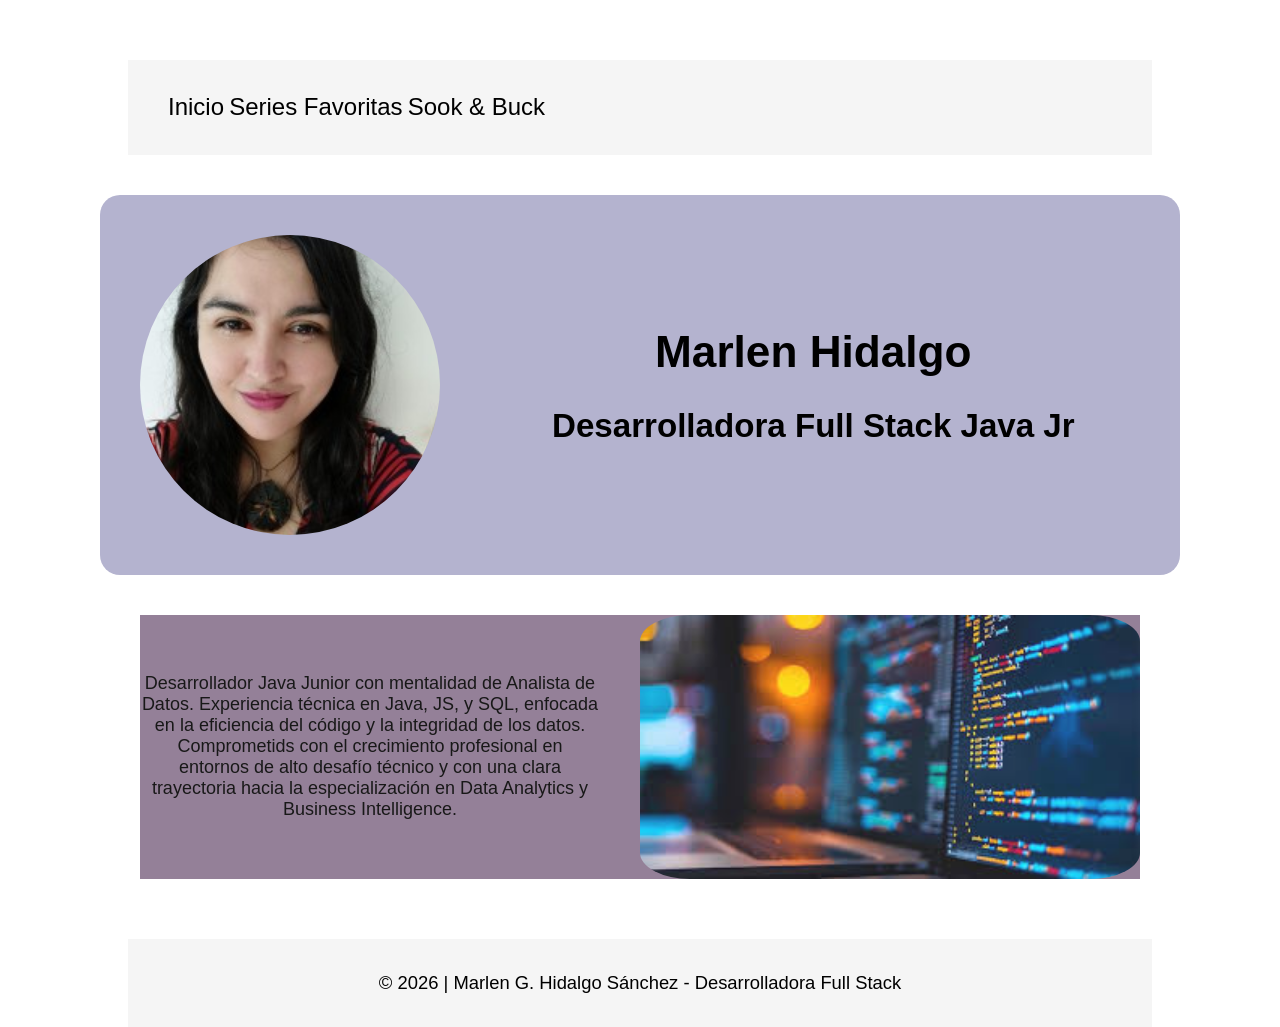
==== index.html @ c81403d4 "Pagina de inicio configurada" ====
<!DOCTYPE html>
<html lang="en">
<head>
    <meta charset="UTF-8">
    <meta name="viewport" content="width=device-width, initial-scale=1.0">
    <title>Inicio</title>
    <link rel="stylesheet" href="./styles.css">
</head>
<body>
    <a href="#main-content" class="skip-link">Skip to Main Content</a>
    <nav>
        <ul>
            <li><a href="index.html">Inicio</a></li>
            <li><a href="./SeriesFavoritas.html">Series Favoritas</a></li>
            <li><a href="./Soolk&Buck.html">Sook & Buck</a></li>
        </ul>
    </nav>

    <header id="main-content" class = grid-header>
        <img src="./assets/MAR.jpeg" alt="mi foto de perfil">
        <div class="header-text">
        <h1>Marlen Hidalgo</h1>
        <h2>Desarrolladora Full Stack Java Jr</h2>
    </div>
    </header>

     <div class = grid-sobremi class = sobre-mi>
            <p>
        Desarrollador Java Junior con mentalidad de Analista de Datos. Experiencia técnica en Java,  JS, y SQL, enfocada en la eficiencia del código y la integridad de los datos. Comprometids con el crecimiento profesional en entornos de alto desafío técnico y con una clara trayectoria hacia la especialización en Data Analytics y Business Intelligence.
        </p>
        <img src="./assets/desarrolloweb.jpeg" alt="computadora y codigo">
        </div>

    <footer>
        <p>© 2026 | Marlen G. Hidalgo Sánchez - Desarrolladora Full Stack</p>
    </footer>

</body>

</html>
---- styles.css ----
html {
  height: 100%;
  width: 100%;
}

body {
  font-family: 'Gill Sans', 'Gill Sans MT', Calibri, 'Trebuchet MS', sans-serif;
  font-size: 115%;
  margin: 0;
}

nav li{
    display: inline-block;
    font-size: x-large;
}

nav a{
    text-decoration: none;
    color:inherit
}

nav a:hover {
    text-decoration: underline;
}

nav{
  background-color: rgb(245, 245, 245);
  width: 80%;
  margin: 60px auto 20px auto;
  padding: 15px 0;
  text-align: left;
  gap: 80px;
}

.grid-header {
    display: grid;
    grid-template-columns: 1fr 2fr;
    align-items: center;
    gap: 20px;
    text-align: center;
    font-size: larger;

    background-color: #b4b3cf;
    border-radius: 20px;
    padding: 40px;

    max-width: 1000px;
    margin: 40px auto;
}

.grid-header img {
    width: 300px;
    border-radius: 50%;
    font-size: larger;
}

.grid-sobremi{
    display: grid;
    grid-template-columns: 2fr 1fr;
    gap: 40px;
    align-items: center;
    margin: black 1px;
    background-color: rgb(137, 115, 141);
    opacity: 90%;
    text-align: center;
    font-size: large;


    max-width: 1000px;
    max-height: 800px;
    margin: 20px auto;
}

.grid-sobremi img{
    width: 500px;
    border-radius: 10%;
    font-size: larger;
}

footer{
  background-color: rgb(245, 245, 245);
  width: 80%;
  margin: 60px auto 20px auto;
  padding: 15px 0;
  text-align: center;
}

.skip-link {
    position: absolute;
    top: -40px;
    left: 10px;
    background: black;
    color: white;
    padding: 8px 12px;
    text-decoration: none;
    z-index: 100;
}

.skip-link:focus {
    top: 10px;
}
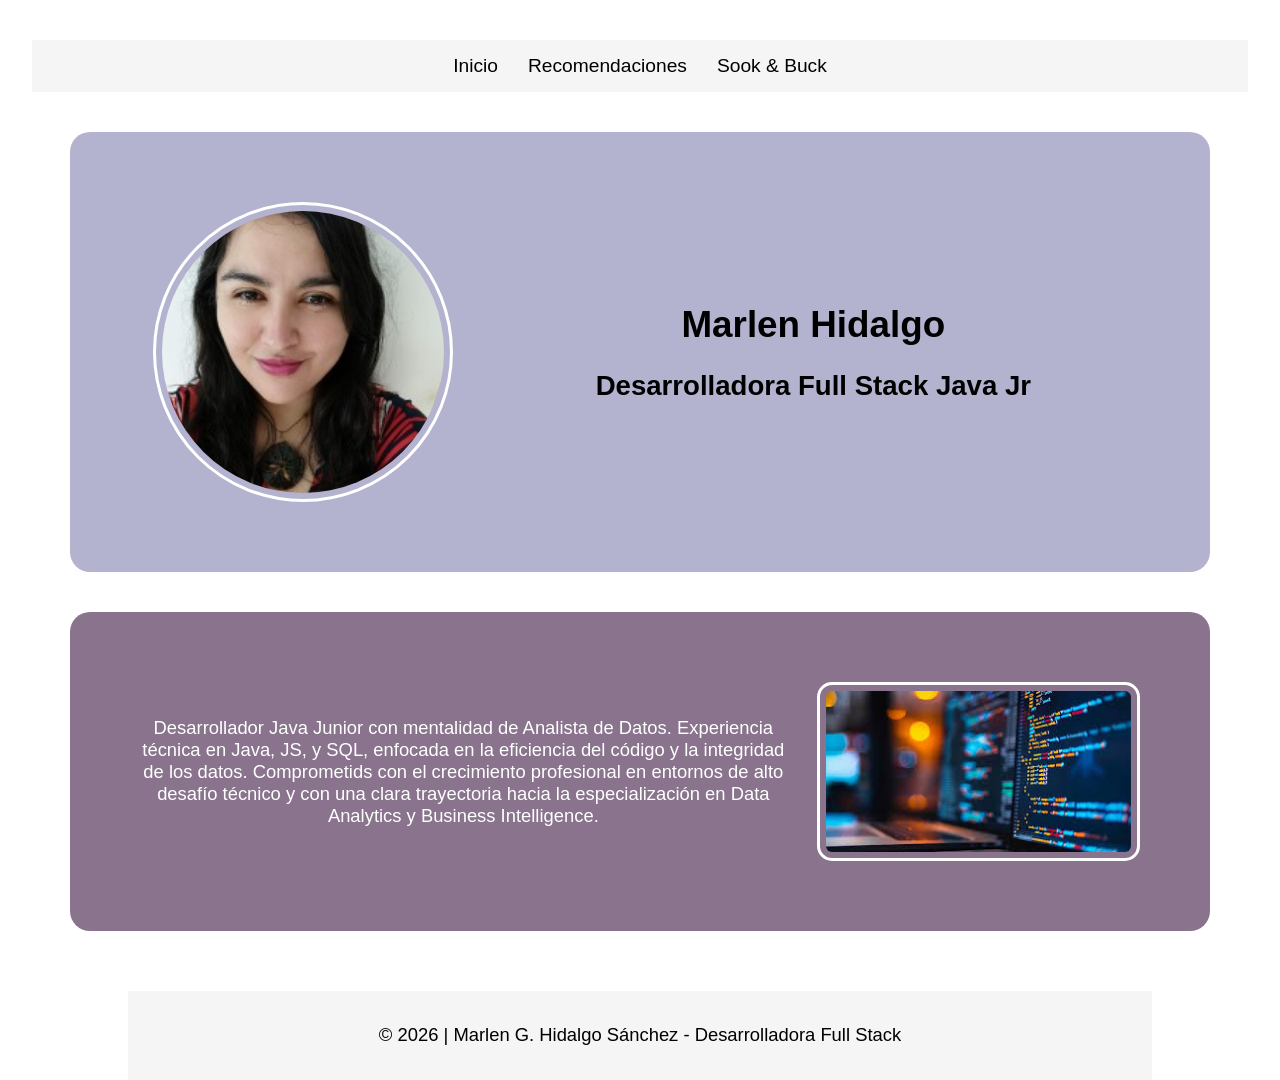
==== commit b9d0d429: "proyecto final terminado" ====
--- a/index.html
+++ b/index.html
@@ -11,7 +11,7 @@
     <nav>
         <ul>
             <li><a href="index.html">Inicio</a></li>
-            <li><a href="./SeriesFavoritas.html">Series Favoritas</a></li>
+            <li><a href="./SeriesFavoritas.html">Recomendaciones</a></li>
             <li><a href="./Soolk&Buck.html">Sook & Buck</a></li>
         </ul>
     </nav>
--- a/styles.css
+++ b/styles.css
@@ -9,93 +9,245 @@
   margin: 0;
 }
 
-nav li{
-    display: inline-block;
-    font-size: x-large;
-}
-
-nav a{
-    text-decoration: none;
-    color:inherit
+/* ================= NAV ================= */
+
+nav {
+  background-color: rgb(245, 245, 245);
+  width: 95%;
+  margin: 40px auto 20px auto;
+  padding: 15px 0;
+  text-align: center;
+}
+
+nav ul {
+  padding: 0;
+  margin: 0;
+  display: flex;
+  justify-content: center;
+  gap: 30px;
+  flex-wrap: wrap;
+}
+
+nav li {
+  list-style: none;
+}
+
+nav a {
+  text-decoration: none;
+  color: inherit;
+  font-size: 1.2rem;
+  transition: color 0.3s ease;
 }
 
 nav a:hover {
-    text-decoration: underline;
-}
-
-nav{
+  color: #4a6fa5;
+}
+
+/* ================= IMAGES BOX MODEL ================= */
+
+img {
+  border: 3px solid #ffffff;
+  padding: 6px;
+  border-radius: 15px;
+  box-sizing: border-box;
+}
+
+/* ================= HEADER ================= */
+
+.grid-header {
+  display: grid;
+  grid-template-columns: 1fr;
+  align-items: center;
+  gap: 20px;
+  text-align: center;
+  background-color: #b4b3cf;
+  border-radius: 20px;
+  padding: 40px;
+  max-width: 1000px;
+  margin: 40px auto;
+}
+
+.grid-header img {
+  width: 200px;
+  border-radius: 50%;
+  margin: 0 auto;
+}
+
+/* ================= SOBRE MI ================= */
+
+.grid-sobremi {
+  display: grid;
+  grid-template-columns: 1fr;
+  gap: 30px;
+  align-items: center;
+  background-color: rgb(137, 115, 141);
+  text-align: center;
+  color: white;
+  padding: 40px;
+  max-width: 1000px;
+  margin: 20px auto;
+  border-radius: 20px;
+}
+
+.grid-sobremi img {
+  width: 100%;
+  max-width: 400px;
+  margin: 0 auto;
+}
+
+/* ================= FOOTER ================= */
+
+footer {
   background-color: rgb(245, 245, 245);
-  width: 80%;
+  width: 95%;
   margin: 60px auto 20px auto;
   padding: 15px 0;
-  text-align: left;
-  gap: 80px;
-}
-
-.grid-header {
-    display: grid;
+  text-align: center;
+}
+
+/* ================= SKIP LINK ================= */
+
+.skip-link {
+  position: absolute;
+  top: -40px;
+  left: 10px;
+  background: black;
+  color: white;
+  padding: 8px 12px;
+  text-decoration: none;
+  z-index: 100;
+}
+
+.skip-link:focus {
+  top: 10px;
+}
+
+/* ================= SERIES FAVORITAS ================= */
+
+.galeria {
+  display: flex;
+  flex-wrap: wrap;
+  gap: 30px;
+  justify-content: center;
+}
+
+.tarjeta {
+  background-color: #ffffff;
+  width: 100%;
+  max-width: 260px;
+  padding: 15px;
+  border-radius: 12px;
+  text-align: center;
+  box-shadow: 0 6px 15px rgba(0, 0, 0, 0.15);
+  transition: transform 0.3s ease;
+}
+
+.tarjeta:hover {
+  transform: translateY(-8px);
+}
+
+.tarjeta img {
+  width: 100%;
+  height: 350px;
+  object-fit: cover;
+  border-radius: 8px;
+}
+
+.titulo {
+  text-align: center;
+  margin-bottom: 40px;
+  color: black;
+}
+
+/* ================= GALERIAS RESPONSIVAS ================= */
+
+.gallery-3x3,
+.sb-gallery {
+  display: grid;
+  grid-template-columns: repeat(auto-fit, minmax(250px, 1fr));
+  gap: 20px;
+  max-width: 1000px;
+  margin: 40px auto;
+}
+
+/* Transición suave en imágenes */
+.gallery-3x3 img,
+.sb-gallery img {
+  width: 100%;
+  aspect-ratio: 1 / 1;
+  object-fit: cover;
+  transition: transform 0.4s ease, box-shadow 0.4s ease;
+}
+
+/* Hover interesante */
+.gallery-3x3 img:hover,
+.sb-gallery img:hover {
+  transform: scale(1.07);
+  box-shadow: 0 12px 25px rgba(0, 0, 0, 0.3);
+}
+
+/* ================= nth-child SELECTOR ================= */
+
+/* Imágenes impares */
+.sb-gallery img:nth-child(odd) {
+  border-radius: 50%;
+}
+
+/* Imágenes pares */
+.sb-gallery img:nth-child(even) {
+  border-radius: 15px;
+}
+
+/* ================= SECCIONES GRID ================= */
+
+.grid-sb,
+.container {
+  display: grid;
+  grid-template-columns: 1fr;
+  align-items: center;
+  gap: 20px;
+  text-align: center;
+  background-color: rgb(62, 62, 165);
+  border-radius: 20px;
+  padding: 40px;
+  max-width: 1000px;
+  margin: 40px auto;
+  color: aliceblue;
+}
+
+.grid-sb img,
+.container img {
+  width: 200px;
+  margin: 0 auto;
+}
+
+/* ================= DESKTOP ================= */
+
+@media (min-width: 900px) {
+
+  .grid-header {
     grid-template-columns: 1fr 2fr;
-    align-items: center;
-    gap: 20px;
-    text-align: center;
-    font-size: larger;
-
-    background-color: #b4b3cf;
-    border-radius: 20px;
-    padding: 40px;
-
-    max-width: 1000px;
-    margin: 40px auto;
-}
-
-.grid-header img {
+    padding: 70px;
+  }
+
+  .grid-sobremi {
+    grid-template-columns: 2fr 1fr;
+    padding: 70px;
+  }
+
+  .grid-sb,
+  .container {
+    grid-template-columns: 2fr 1fr;
+    padding: 70px;
+  }
+
+  .grid-header img,
+  .grid-sb img,
+  .container img {
     width: 300px;
-    border-radius: 50%;
-    font-size: larger;
-}
-
-.grid-sobremi{
-    display: grid;
-    grid-template-columns: 2fr 1fr;
-    gap: 40px;
-    align-items: center;
-    margin: black 1px;
-    background-color: rgb(137, 115, 141);
-    opacity: 90%;
-    text-align: center;
-    font-size: large;
-
-
-    max-width: 1000px;
-    max-height: 800px;
-    margin: 20px auto;
-}
-
-.grid-sobremi img{
-    width: 500px;
-    border-radius: 10%;
-    font-size: larger;
-}
-
-footer{
-  background-color: rgb(245, 245, 245);
-  width: 80%;
-  margin: 60px auto 20px auto;
-  padding: 15px 0;
-  text-align: center;
-}
-
-.skip-link {
-    position: absolute;
-    top: -40px;
-    left: 10px;
-    background: black;
-    color: white;
-    padding: 8px 12px;
-    text-decoration: none;
-    z-index: 100;
-}
-
-.skip-link:focus {
-    top: 10px;
+  }
+
+  footer {
+    width: 80%;
+  }
 }
